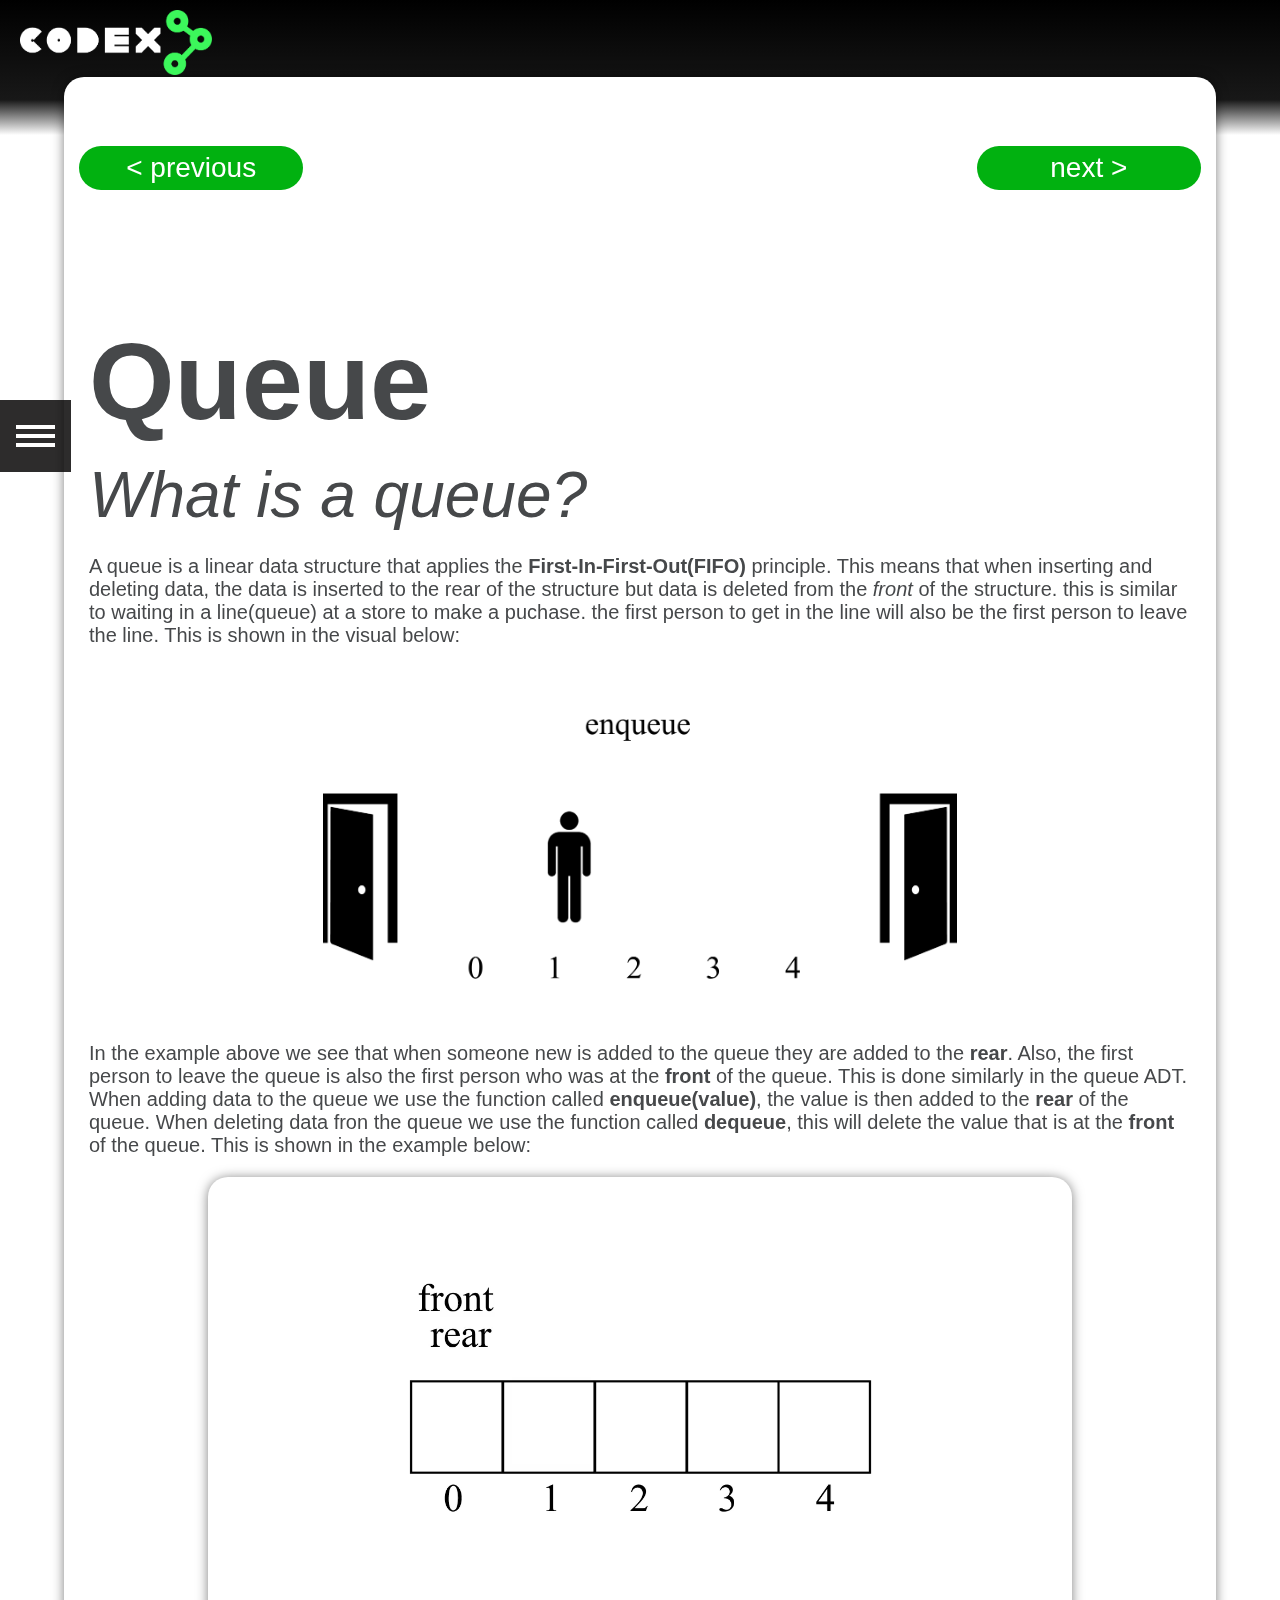
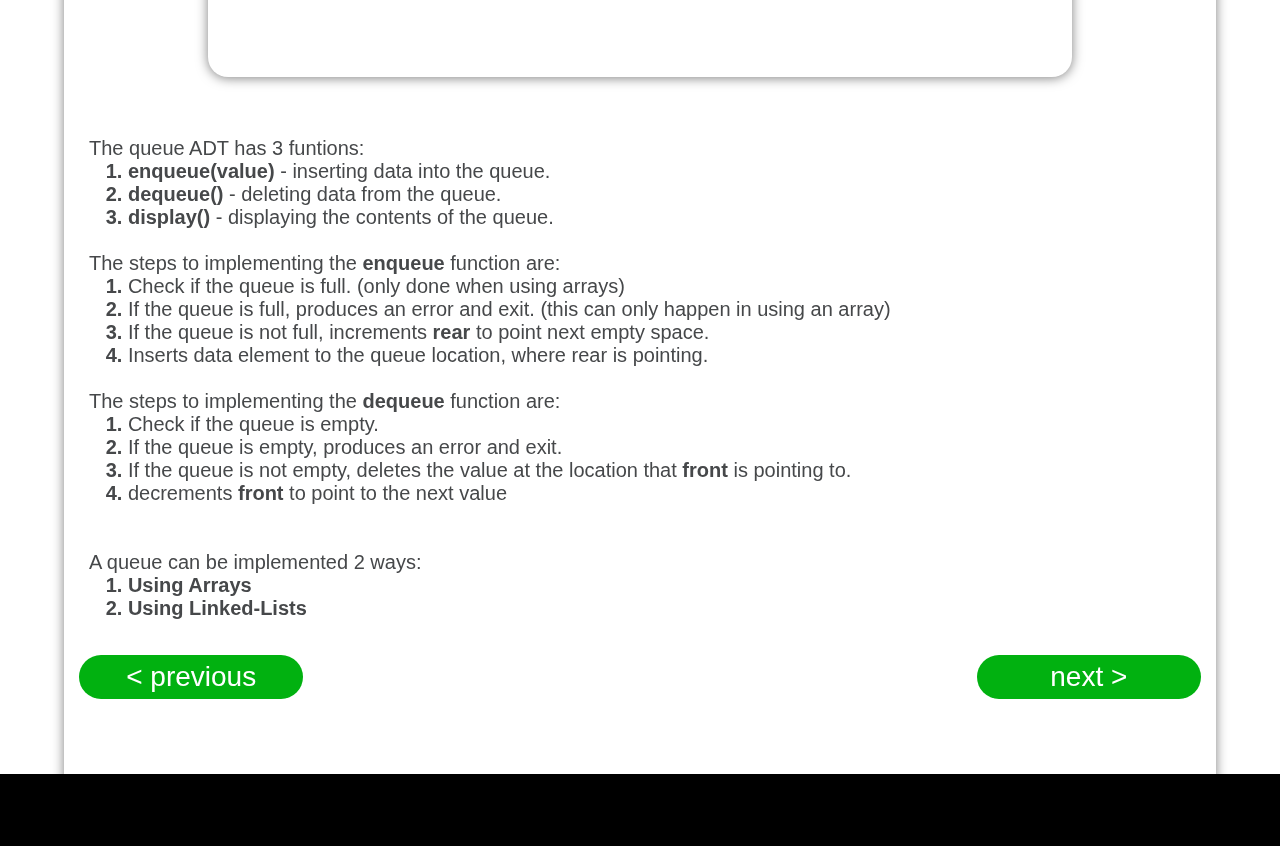
==== queue_page_1.html @ 15be5b5d "first commit" ====
<!DOCTYPE html>
<html lang="en">

<head>
    <meta charset="UTF-8">
    <meta name="viewport" content="width=device-width, initial-scale=1.0">
    <link rel="stylesheet" href="style.css">
    <title>CODEX</title>
</head>
<script type="text/javascript">
    function toggle() {

    document.getElementById("sidenav").classList.toggle('active');
    document.getElementById("menuBtn").classList.toggle('btn_active');

    }
</script>
<body>

    <div id="sidenav" class="main-menu"">
        <ul>
            <li><a id="heading" href="index.html">Home</a></li>
        <li><a id="heading" href="stack_page_1.html">Stack</a></li>
        <li><a href="stack_page_1.html">What is a Stack?</a></li>
        <li><a href="stack_page_1_2.html">implementing a stack using arrays</a></li>
        <li><a href="stack_page_2.html">implementing a stack using linked list</a></li>
        <li><a id="heading" href="queue_page_1.html">Queue</a></li>
        <li><a class="active" href="queue_page_1.html">What is a Queue?</a></li>
        <li><a href="queue_page_1_2.html">implementing a queue using arrays</a></li>
        <li><a href="queue_page_2.html">implementing a queue using linked list</a></li>
        <li><a id="heading" href="videos.html">Videos</a></li>
        <li><a id="heading" href="compiler.html">Compiler</a></li>
        </ul>
    </div>


    <div id="menuBtn" class="menu-btn" onclick="toggle()">
        <div class="menu-bar"></div>
        <div class="menu-bar"></div>
        <div class="menu-bar"></div>
    </div>
    <div id="header_small">
        <a href="index.html"><img id="logo_small" src="images/logo.png" alt="codex logo"></a>

    </div>

    <br><br><br><br>
    <div id="main">
        <br><br><br>
        <div id="buttonWrapper">
            <a href="stack_page_2.html"><button type="button" id="prevP">
                    < previous</button> </a>
            <a href="queue_page_1_2.html"><button type="button" id="nextP">next > </button></a>
        
        </div> <br>

        <h1>Queue</h1>
        <h2>What is a queue?</h2>
        <p>
            A queue is a linear data structure that applies the <strong>First-In-First-Out(FIFO)</strong> principle. This
            means that when
            inserting and deleting data, the data is inserted to the rear of the structure but data is deleted from the
            <i>front</i> of
            the structure. this is similar to waiting in a line(queue) at a store to make a puchase. the first person to get in the
            line will also be the first person to leave the line. This is shown in the visual below:
        </p>

        <img id="queueing" src="animations/stickman_queue.gif">

        <!-- text -->
        <p>
            In the example above we see that when someone new is added to the queue they are added to the <strong>rear</strong>. Also,
            the first person to leave the queue is also the first person who was at the <strong>front</strong> of the queue. This is 
            done similarly in the queue ADT. When adding data to the queue we use the function called <strong>enqueue(value)</strong>, the value 
            is then added to the <strong>rear</strong> of the queue. When deleting data fron the queue we use the function called
            <strong>dequeue</strong>, this will delete the value that is at the <strong>front</strong> of the queue. This is shown in the example
             below:
        </p>

        <!-- animation -->
        <video id="animation_gif" autoplay loop>
            <source src="animations/queue(array).mp4" type="video/mp4">
            Your browser does not support the video tag.
        </video> <br><br><br><br><br>

        <!-- text -->
        <p>
            The queue ADT has 3 funtions: <br>
            &nbsp;&nbsp;&nbsp;<strong>1. enqueue(value)</strong> - inserting data into the queue. <br>
            &nbsp;&nbsp;&nbsp;<strong>2. dequeue()</strong> - deleting data from the queue. <br>
            &nbsp;&nbsp;&nbsp;<strong>3. display()</strong> - displaying the contents of the queue. <br> <br>

            The steps to implementing the <strong>enqueue</strong> function are: <br>
            &nbsp;&nbsp;&nbsp;<strong>1.</strong> Check if the queue is full. (only done when using arrays) <br>

            &nbsp;&nbsp;&nbsp;<strong>2.</strong> If the queue is full, produces an error and exit. (this can only
            happen in using an array) <br>

            &nbsp;&nbsp;&nbsp;<strong>3.</strong> If the queue is not full, increments <strong>rear</strong> to point
            next empty space. <br>

            &nbsp;&nbsp;&nbsp;<strong>4.</strong> Inserts data element to the queue location, where rear is pointing.
            <br><br>

            The steps to implementing the <strong>dequeue</strong> function are: <br>
            &nbsp;&nbsp;&nbsp;<strong>1.</strong> Check if the queue is empty. <br>

           &nbsp;&nbsp;&nbsp;<strong>2.</strong> If the queue is empty, produces an error and exit. <br>

            &nbsp;&nbsp;&nbsp;<strong>3.</strong> If the queue is not empty, deletes the value at the location that <strong>front</strong>
            is pointing to.
            <br>

           &nbsp;&nbsp;&nbsp;<strong>4.</strong> decrements <strong>front</strong> to point to the next
           value<br><br><br>

            A queue can be implemented 2 ways: <br>
            &nbsp;&nbsp;&nbsp;<strong>1. Using Arrays</strong> <br>
            &nbsp;&nbsp;&nbsp;<strong>2. Using Linked-Lists</strong> <br>
        </p>

    

        <div id="buttonWrapper">
            <a href="stack_page_2.html"><button type="button" id="prevP">
                    < previous</button> </a>
            <a href="queue_page_2.html"><button type="button" id="nextP">next > </button></a>

        </div> <br>



        <br><br><br><br><br><br><br>
    </div>

    <div id="footer">
        <br>
        <br>
        <br>
        <br>
    </div>
</body>

</html>
---- style.css ----
body{
    margin: 0;
}


#header{
    background: rgb(0, 0, 0);
    background: linear-gradient(180deg, rgba(0, 0, 0, 1) 0%, rgba(24, 24, 24, 1) 74%, rgba(255, 255, 255, 0) 100%);
    top: 0;
    left: 0;
    right: 0;
    width: 100%;
     margin: 0;
     padding: 0;
     border: 0;
    margin-bottom: -50px;

}

#header_small {
    background: rgb(0, 0, 0);
    background: linear-gradient(180deg, rgba(0, 0, 0, 1) 0%, rgba(24, 24, 24, 1) 74%, rgba(255, 255, 255, 0) 100%);
    top: 0;
    left: 0;
    right: 0;
    width: 100%;
    margin: 0;
    padding: 0;
    border: 0;
    margin-bottom: -130px;

}

#logo{
    padding-top: 60px;
    padding-bottom: 60px;
     display: block;
     margin-left: auto;
     margin-right: auto;
     width: 40%;
     height: 25%;
}

#logo_small{
    padding-top: 10px;
    padding-bottom: 40px;
    padding-bottom: 60px;
    display: block;
    margin-left: 20px;
    margin-right: auto;
    width: 15%;
    height: 10%;
}

#nav{
    width: 100%;
    padding: 0;
    margin: 0;
    list-style-type: none;
    background-color: black;
    
}

#nav li{
    padding: 20px 10px;
    color: white;
    display: block;
    font-family: Arial, Helvetica, sans-serif;
    float: left;
}

#animation_gif {
    width: 75%;
    height: 500px;
}

#main {
    background-color: white;
    text-align: left;
    display: block; 
    width: 90%;
    margin: auto;
    border-radius:20px;
    box-shadow: 0px 1px 12px rgba(0, 0, 0, 0.5);
    margin-bottom: -25px;
}


#main a{
    text-decoration: none;
    margin-top: 100px;
}

#main a img{

    margin-top: 100px;
    width: 45%;
    height: 20%;
    display: block;
    margin: auto;

}

#button {
    border: 2px solid white;
    padding: 0;
}

#button :hover{

    border: 2px solid rgb(0, 245, 0);
    border-radius: 15px;
   
}

#button img{
    padding: 0;
}


#main  img {

    margin-top: 100px;
    width: 55%;
    height: 18%;
    display: block;
    margin: auto;

}

#main video{
    border-radius:20px;
    box-shadow: 0px 1px 12px rgba(0, 0, 0, 0.5);
    display: block;
    margin: auto;
}

#main p {
    font-size: 20px;
    font-family: Arial, Helvetica, sans-serif;
    padding-left: 25px;
    padding-right: 25px;
    display: inline-block;
    margin-top: -30px;
    color: #46484a;

}

#main  h1{
    font-family: Helvetica;
    color: #46484a;
      font-size: 110px;
      margin-left: 25px;
      padding-top: 80px;
}

#main h2 {
    font-family: Helvetica;
    font-weight: lighter;
    font-style: italic;
    color: #46484a;
    margin-top: -60px;
    font-size: 64px;
    margin-left: 25px;
}

#main h3 {
    font-family: Helvetica;
    font-weight: light;
    font-style: italic;
    color: #46484a;
    margin-top: -60px;
    font-size: 40px;
    margin-left: 25px;
}

#footer{
    background-color: black;
    width: 100%;
    margin: 0;
    padding: 0;

}

#buttonWrapper {
    /* div to position the next and previous buttons on Headphones and earphones page */
    text-align: center;
    padding: 0;
    margin: 15px;
    font-family: Arial;
}

#nextP {
    /*Next button*/
 
    border: none;
    padding: 6px 10px;
    background-color: rgb(1, 177, 16);
    font-size: 28px;
    color: white;
    display: block;
    margin: auto;
     border-radius: 50px;
    width: 20%;
    float: right;
}

#prevP {
    /*Previous button*/
    border: none;
    padding: 6px 10px;
    background-color: rgb(1, 177, 16);
    font-size: 28px;
    color: white;
    display: block;
    margin: auto;
    border-radius: 50px;
    width: 20%;
    float: left;
}

#nextP:hover {
    background-color: rgb(3, 112, 12);
}

#prevP:hover {
     background-color: rgb(3, 112, 12);
}

#prevP_first {
    /*Inactive Previous button*/

    border: none;
    padding: 6px 10px;
     background-color: grey;
     font-size: 28px;
     color: white;
     display: block;
     margin: auto;
     border-radius: 50px;
     width: 13%;
     float: left;
}

#nextP_last {
    /*Inactive Previous button*/

    border: none;
    padding: 6px 10px;
    background-color: grey;
    font-size: 28px;
    color: white;
    display: block;
    margin: auto;
    border-radius: 50px;
    width: 10%;
    float: right;
}

#menuBtn {
    margin-left: 0;
    
}

#menuBtn.btn_active {
    margin-left: 249px;
}

        .menu-btn {
            top: 0;
            position: fixed;
            float: left;
            background-color: rgba(14, 13, 13, 0.959);
            opacity: 0.9;
            padding: 20px 1px;
            transition-duration: 500ms;
            margin-top: 400px;
            z-index: 1;
        }

        .menu-btn.active {
            margin-left: 249px;
        }

        .menu-btn:hover {
            background-color: rgb(43, 38, 38);
        }

        .menu-bar {
            width: 35px;
            border: 2px solid white;
            margin: 5px 15px;
        }

        .main-menu {
            height: 100vh;
            width: 250px;
            background-color: rgba(14, 13, 13, 0.959);
            opacity: 0.9;
            color: white;
            float: left;
            transition-duration: 500ms;
            padding-top: 60px;
            overflow-x: hidden;
            margin-left: -250px;
            z-index: 1;
             position: fixed;
        }

        .main-menu.active {
            margin-left: 0;
            
        }

        .main-menu ul {
            list-style-type: none;
        }

        .main-menu ul li {
            padding: 7px 5px;
            margin: 5px 25px;
            text-align: right;
        }

        .main-menu ul li:hover {
            
        }

        .main-menu a {
            text-decoration: none;
            color: white;
        }

        .main-menu a:hover {
            text-decoration: underline;
        }

        .main-menu ul li .active{
            text-decoration: underline;
        }

        .main-menu ul li .active_home {
            text-decoration: underline;
            font-size: 25px;
        }

.main-menu ul #heading {
            text-align: left;
            margin-left: 10px;
            padding: 0;
            font-size: 25px;
        }

#compiler {
    width: 80%;
    margin: auto;
    height: 20%;
}

#mainCompiler {
    width: 100%;
    margin: auto;
    margin-left: 190px;
    height: 80vh;
}

#video_pages {
    text-decoration: none;
    list-style-type: none;
    font-family: Helvetica;
    font-weight: lighter;
    font-style: italic;
    font-size: 30px;
    width: 90%;
    padding-bottom: 40px;
    border-bottom: 2px solid grey;
    margin: auto;
}

#video_pages li {
    float: left;
    margin-left: 10px;
}

#video_pages li a{
    text-decoration: none;
    color: gray;
    padding: 3px 6px;
}

#video_pages li a:hover {
    color: black;
}

.queue_vids {
    cursor: pointer;
    padding-bottom: 1px;
}

.stack_vids {
    cursor: pointer;
    padding-bottom: 1px;
}

.all_vids {
    cursor: pointer;
    padding-bottom: 1px;
    color: black;
}

.stack_videos iframe {
    margin-left: 50px;
    border-radius:20px;
    box-shadow: 0px 1px 12px rgba(0, 0, 0, 0.5);
    width: 80%;
    height: 575px;
    margin-bottom: 100px;
}

.queue_videos iframe {
    margin-left: 50px;
    border-radius:20px;
    box-shadow: 0px 1px 12px rgba(0, 0, 0, 0.5);
    width: 80%;
    height: 575px;
    margin-bottom: 100px;
}

.highlight {
    border-bottom: 2px solid black;
    background-color: rgb(219, 219, 219);
}

@media screen and (max-width: 320px) {

    .menu-bar {
        width: 25px;
        border: 2px solid white;
        margin: 5px 15px;
    }

    .menu-btn {
        top: 0;
        position: fixed;
        float: left;
        background-color: rgba(14, 13, 13, 0.959);
        opacity: 0.9;
        padding: 20px 1px;
        transition-duration: 500ms;
        margin-top: 100px;
        z-index: 1;
    }

    #header_small {
        background: rgb(0, 0, 0);
        background: linear-gradient(180deg, rgba(0, 0, 0, 1) 0%, rgba(24, 24, 24, 1) 74%, rgba(255, 255, 255, 0) 100%);
        top: 0;
        left: 0;
        right: 0;
        width: 100%;
        margin: 0;
        padding: 0;
        padding-bottom: 25px;
        border: 0;
        margin-bottom: -120px;

    }

    #logo_small {
        padding-top: 10px;
        padding-bottom: 65px;
        display: block;
        margin-left: 20px;
        margin-right: auto;
        width: 40%;
        height: 40%;
    }

    #animation_gif {
        width: 85%;
        height: 170px;
    }

    #compiler {
        width: 100%;
        margin: auto;
        height: 15%;
    }

    #main {
        background-color: white;
        text-align: left;
        display: block;
        width: 95%;
        margin: auto;
        border-radius: 20px;
        box-shadow: 0px 1px 12px rgba(0, 0, 0, 0.5);
        margin-bottom: -25px;
    }

    #nextP {
        /*Next button*/

        border: none;
        padding: 8px 3px;
        background-color: rgb(1, 177, 16);
        font-size: 14px;
        font-weight: bolder;
        color: white;
        display: block;
        margin: auto;
        border-radius: 50px;
        width: 41%;
        float: right;
    }

    #prevP {
        /*Previous button*/
        border: none;
        padding: 8px 3px;
        background-color: rgb(1, 177, 16);
        font-size: 14px;
         font-weight: bolder;
        color: white;
        display: block;
        margin: auto;
        border-radius: 50px;
        width: 41%;
        float: left;
    }

    #main p {
        font-size: 18px;
        font-family: Arial, Helvetica, sans-serif;
        padding-left: 25px;
        padding-right: 25px;
        display: inline-block;
        margin-top: 20px;
        color: #46484a;

    }

    #main h1 {
        font-family: Helvetica;
        color: #46484a;
        font-size: 42px;
        margin-left: 25px;
        padding-top: 10px;
    }

    #main h2 {
        font-family: Helvetica;
        font-weight: normal;
        font-style: italic;
        color: #46484a;
        margin-top: -10px;
        font-size: 24px;
        margin-left: 25px;
    }

    #main h3 {
        font-family: Helvetica;
        font-weight: light;
        font-style: italic;
        color: #46484a;
        margin-top: -10px;
        font-size: 18px;
        margin-left: 25px;
    }

    .main-menu {
            height: 100vh;
            width: 250px;
            background-color: rgba(14, 13, 13, 0.959);
            opacity: 0.9;
            color: white;
            float: left;
            transition-duration: 500ms;
            padding-top: 10px;
            overflow-x: hidden;
            margin-left: -250px;
            z-index: 1;
             position: fixed;
        }

        #video_pages li {
            float: left;
            margin-left: 2px;
        }

        #video_pages li a {
            text-decoration: none;
            color: gray;
            padding: 3px 6px;
            font-size: 18px;
        }

        .stack_videos iframe {
            margin-left: 5px;
            border-radius: 20px;
            box-shadow: 0px 1px 12px rgba(0, 0, 0, 0.5);
            width: 90%;
            height: 230px;
            margin-bottom: 50px;
        }

        .queue_videos iframe {
            margin-left: 5px;
            border-radius: 20px;
            box-shadow: 0px 1px 12px rgba(0, 0, 0, 0.5);
            margin-bottom: 50px;
            width: 90%;
            height: 230px;
        }

}

@media screen and (min-width: 321px) and (max-width: 480px) {

    #header_small {
        background: rgb(0, 0, 0);
        background: linear-gradient(180deg, rgba(0, 0, 0, 1) 0%, rgba(24, 24, 24, 1) 74%, rgba(255, 255, 255, 0) 100%);
        top: 0;
        left: 0;
        right: 0;
        width: 100%;
        margin: 0;
        padding: 0;
        padding-bottom: 25px;
        border: 0;
        margin-bottom: -120px;

    }

    #logo_small {
        padding-top: 10px;
        padding-bottom: 65px;
        display: block;
        margin-left: 20px;
        margin-right: auto;
        width: 30%;
        height: 20%;
    }

    #compiler {
        width: 100%;
        margin: auto;
        height: 15%;
    }

    #animation_gif {
        width: 85%;
        height: 170px;
    }

    #main {
        background-color: white;
        text-align: left;
        display: block;
        width: 95%;
        margin: auto;
        border-radius: 20px;
        box-shadow: 0px 1px 12px rgba(0, 0, 0, 0.5);
        margin-bottom: -25px;
    }

#nextP {
    /*Next button*/

    border: none;
    padding: 8px 3px;
    background-color: rgb(1, 177, 16);
    font-size: 14px;
    font-weight: bolder;
    color: white;
    display: block;
    margin: auto;
    border-radius: 50px;
    width: 41%;
    float: right;
}

#prevP {
    /*Previous button*/
    border: none;
    padding: 8px 3px;
    background-color: rgb(1, 177, 16);
    font-size: 14px;
    font-weight: bolder;
    color: white;
    display: block;
    margin: auto;
    border-radius: 50px;
    width: 41%;
    float: left;
}

    #main p {
        font-size: 18px;
        font-family: Arial, Helvetica, sans-serif;
        padding-left: 25px;
        padding-right: 25px;
        display: inline-block;
        margin-top: 20px;
        color: #46484a;

    }

    #main h1 {
        font-family: Helvetica;
        color: #46484a;
        font-size: 42px;
        margin-left: 25px;
        padding-top: 10px;
    }

    #main h2 {
        font-family: Helvetica;
        font-weight: normal;
        font-style: italic;
        color: #46484a;
        margin-top: -10px;
        font-size: 24px;
        margin-left: 25px;
    }

    #main h3 {
        font-family: Helvetica;
        font-weight: light;
        font-style: italic;
        color: #46484a;
        margin-top: -10px;
        font-size: 18px;
        margin-left: 25px;
    }

    .main-menu {
        height: 100vh;
        width: 250px;
        background-color: rgba(14, 13, 13, 0.959);
        opacity: 0.9;
        color: white;
        float: left;
        transition-duration: 500ms;
        padding-top: 10px;
        overflow-x: hidden;
        margin-left: -250px;
        z-index: 1;
        position: fixed;
    }

    .stack_videos iframe {
        margin-left: 20px;
        border-radius: 20px;
        box-shadow: 0px 1px 12px rgba(0, 0, 0, 0.5);
        width: 90%;
        height: 290px;
        margin-bottom: 100px;
    }

    .queue_videos iframe {
        margin-left: 20px;
        border-radius: 20px;
        box-shadow: 0px 1px 12px rgba(0, 0, 0, 0.5);
        margin-bottom: 100px;
        width: 90%;
        height: 290px;
    }
      
}
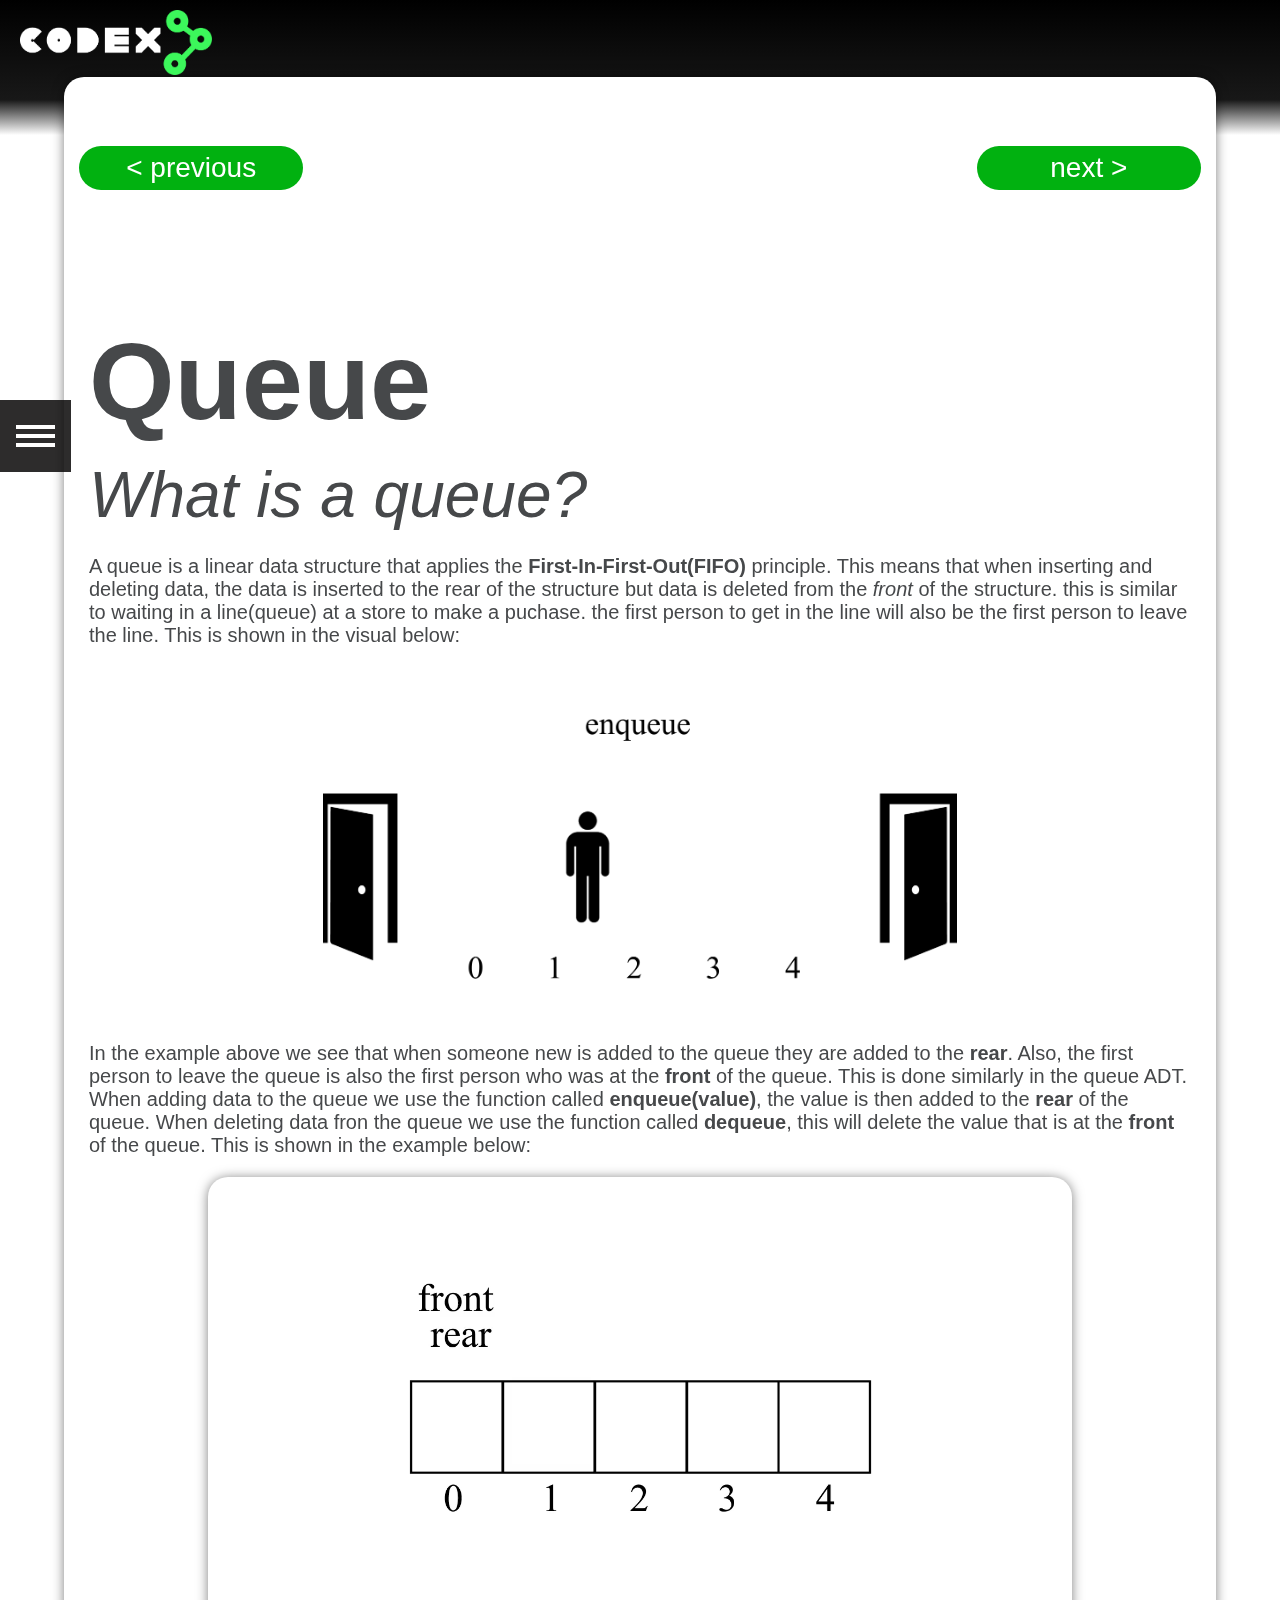
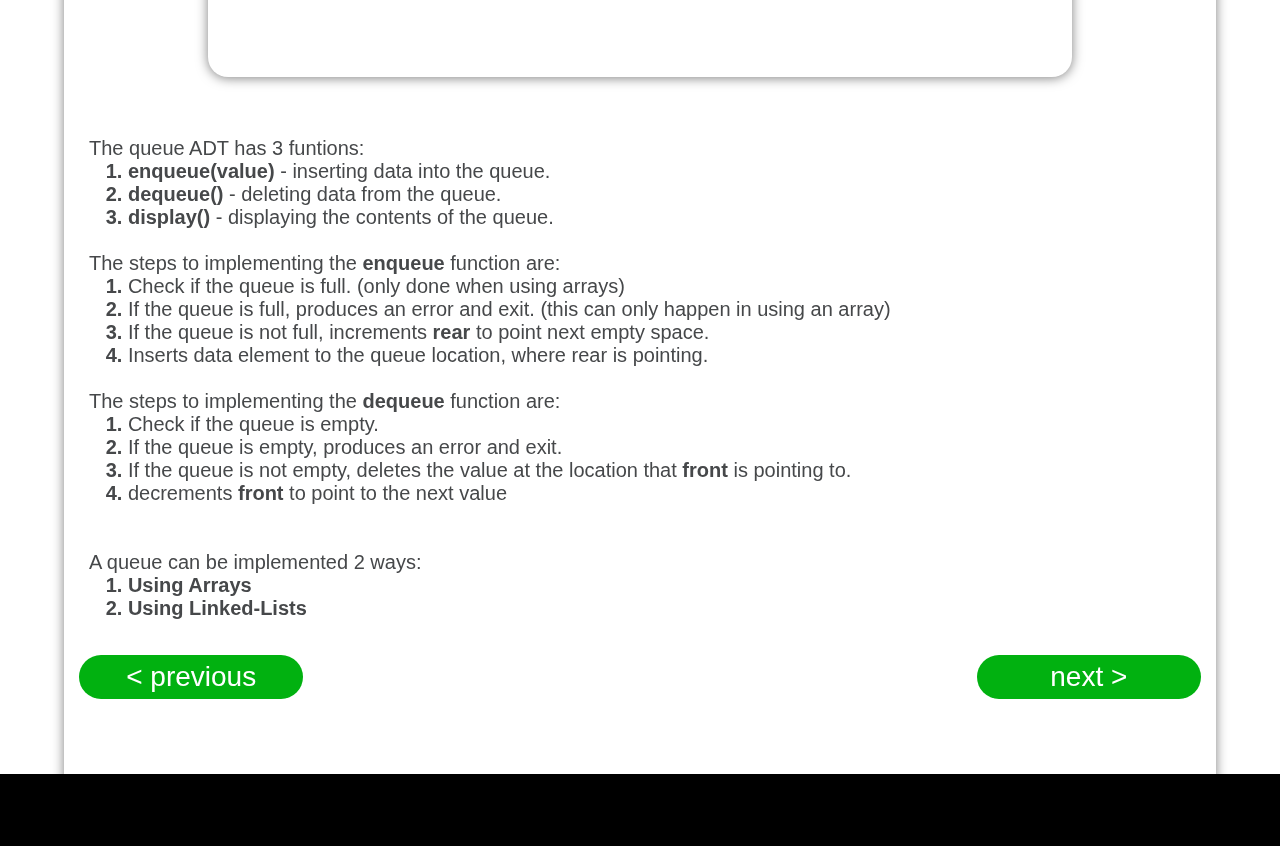
==== commit 43de42e6: "Update queue_page_1.html" ====
--- a/queue_page_1.html
+++ b/queue_page_1.html
@@ -24,7 +24,7 @@
         <li><a href="stack_page_1.html">What is a Stack?</a></li>
         <li><a href="stack_page_1_2.html">implementing a stack using arrays</a></li>
         <li><a href="stack_page_2.html">implementing a stack using linked list</a></li>
-        <li><a id="heading" href="queue_page_1.html">Queue</a></li>
+        <li><a id="heading" href="https://github.com/juiceman007/codex/blob/master/queue_page_1.html">Queue</a></li>
         <li><a class="active" href="queue_page_1.html">What is a Queue?</a></li>
         <li><a href="queue_page_1_2.html">implementing a queue using arrays</a></li>
         <li><a href="queue_page_2.html">implementing a queue using linked list</a></li>
@@ -141,4 +141,4 @@
     </div>
 </body>
 
-</html>+</html>
--- a/style.css
+++ b/style.css
@@ -350,6 +350,10 @@
             padding: 0;
             font-size: 25px;
         }
+#sidenav ul li:hover{
+    border-bottom: 1px solid gray;
+    border-top: 1px solid gray;
+}
 
 #compiler {
     width: 80%;
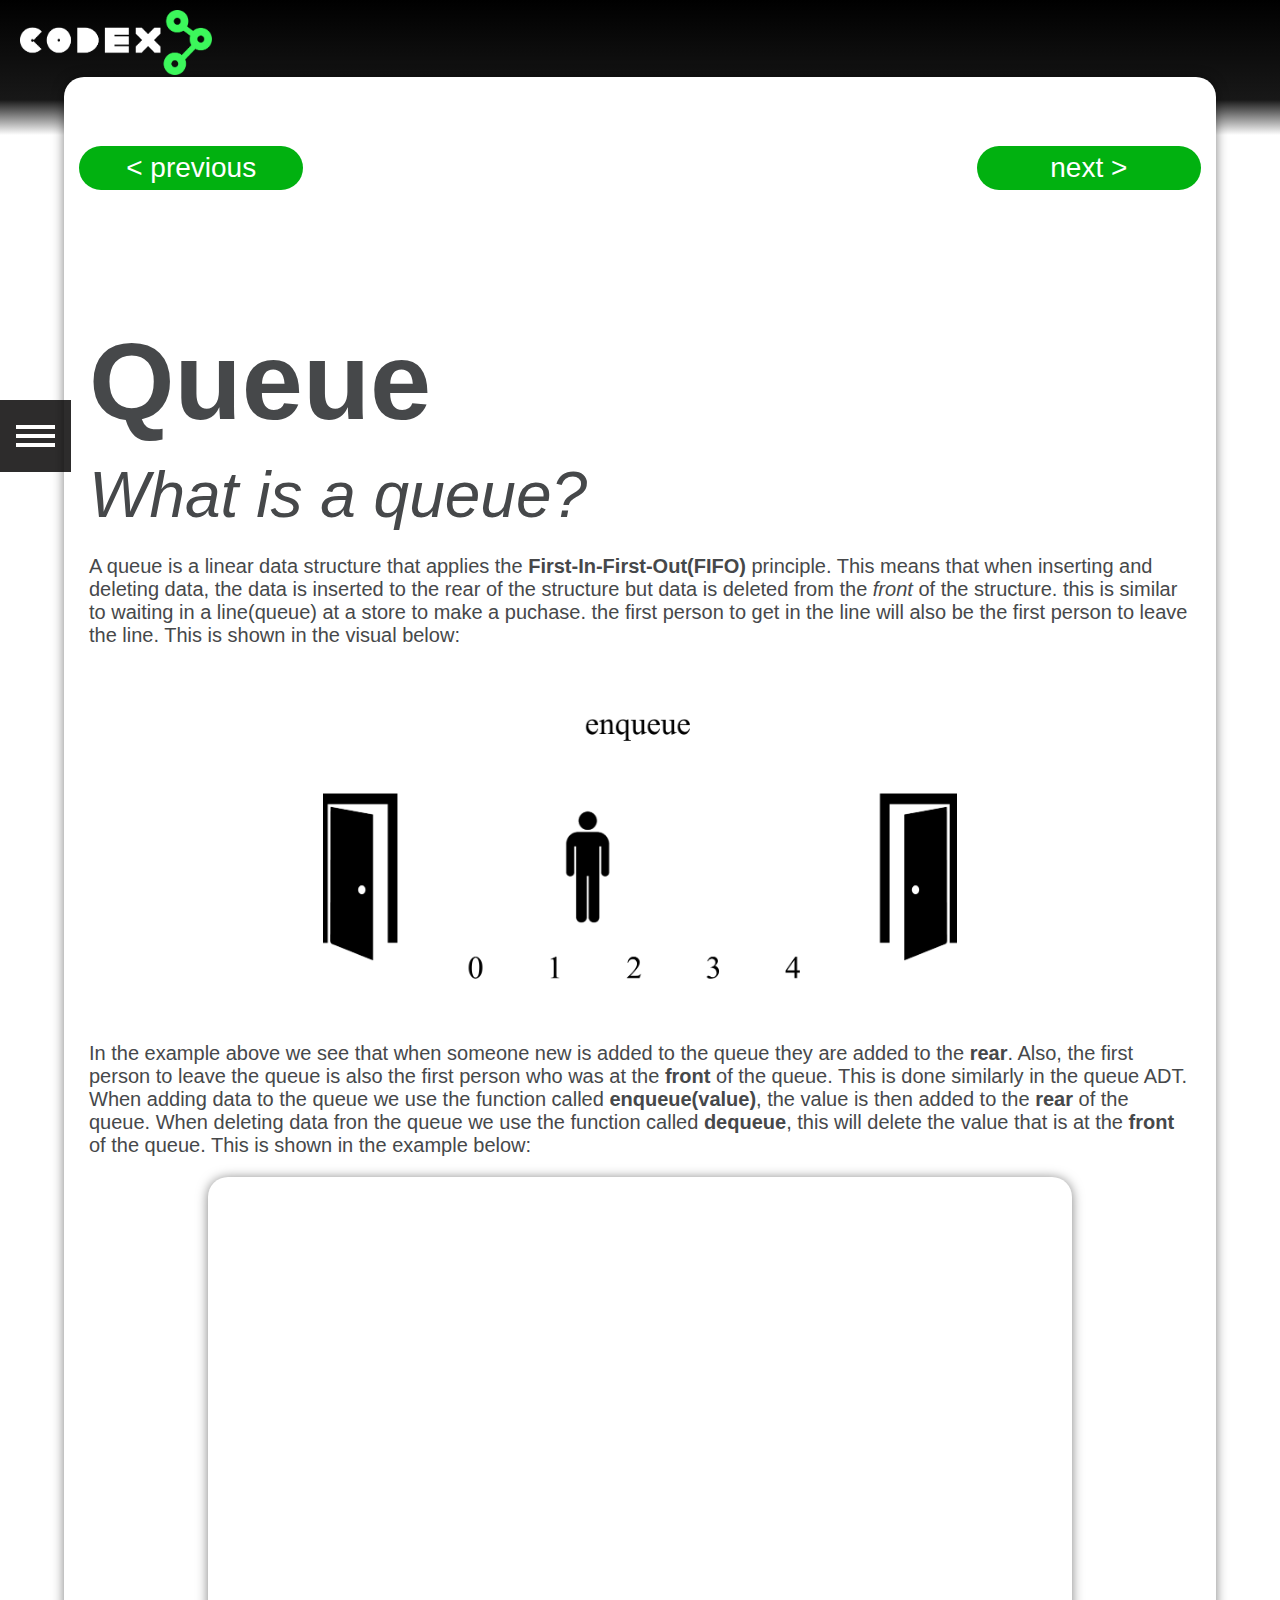
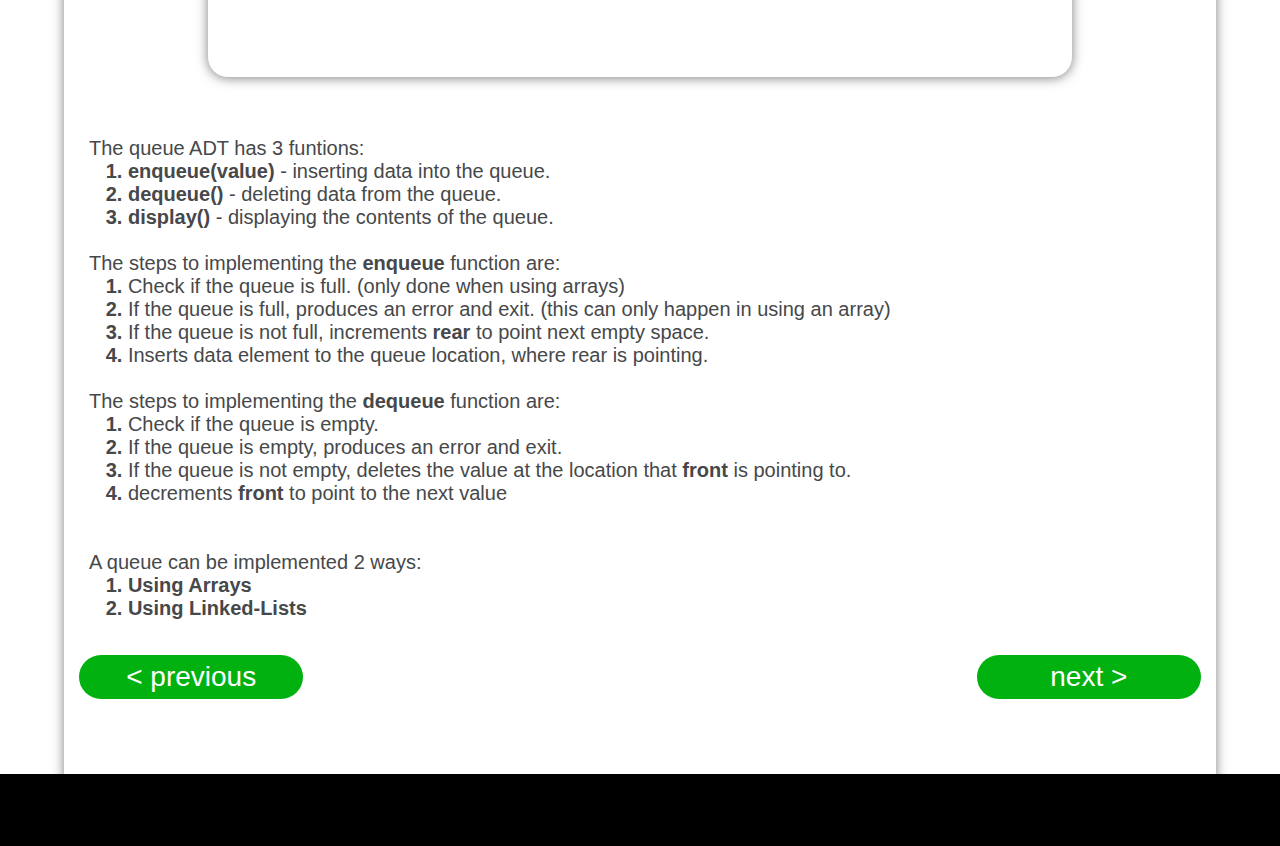
==== commit 1779938b: "Update queue_page_1.html" ====
--- a/queue_page_1.html
+++ b/queue_page_1.html
@@ -79,7 +79,7 @@
 
         <!-- animation -->
         <video id="animation_gif" autoplay loop>
-            <source src="animations/queue(array).mp4" type="video/mp4">
+            <source src="https://juiceman007.github.io/codex/blob/master/animations/enqueue_linkedlist.mp4" type="video/mp4">
             Your browser does not support the video tag.
         </video> <br><br><br><br><br>
 
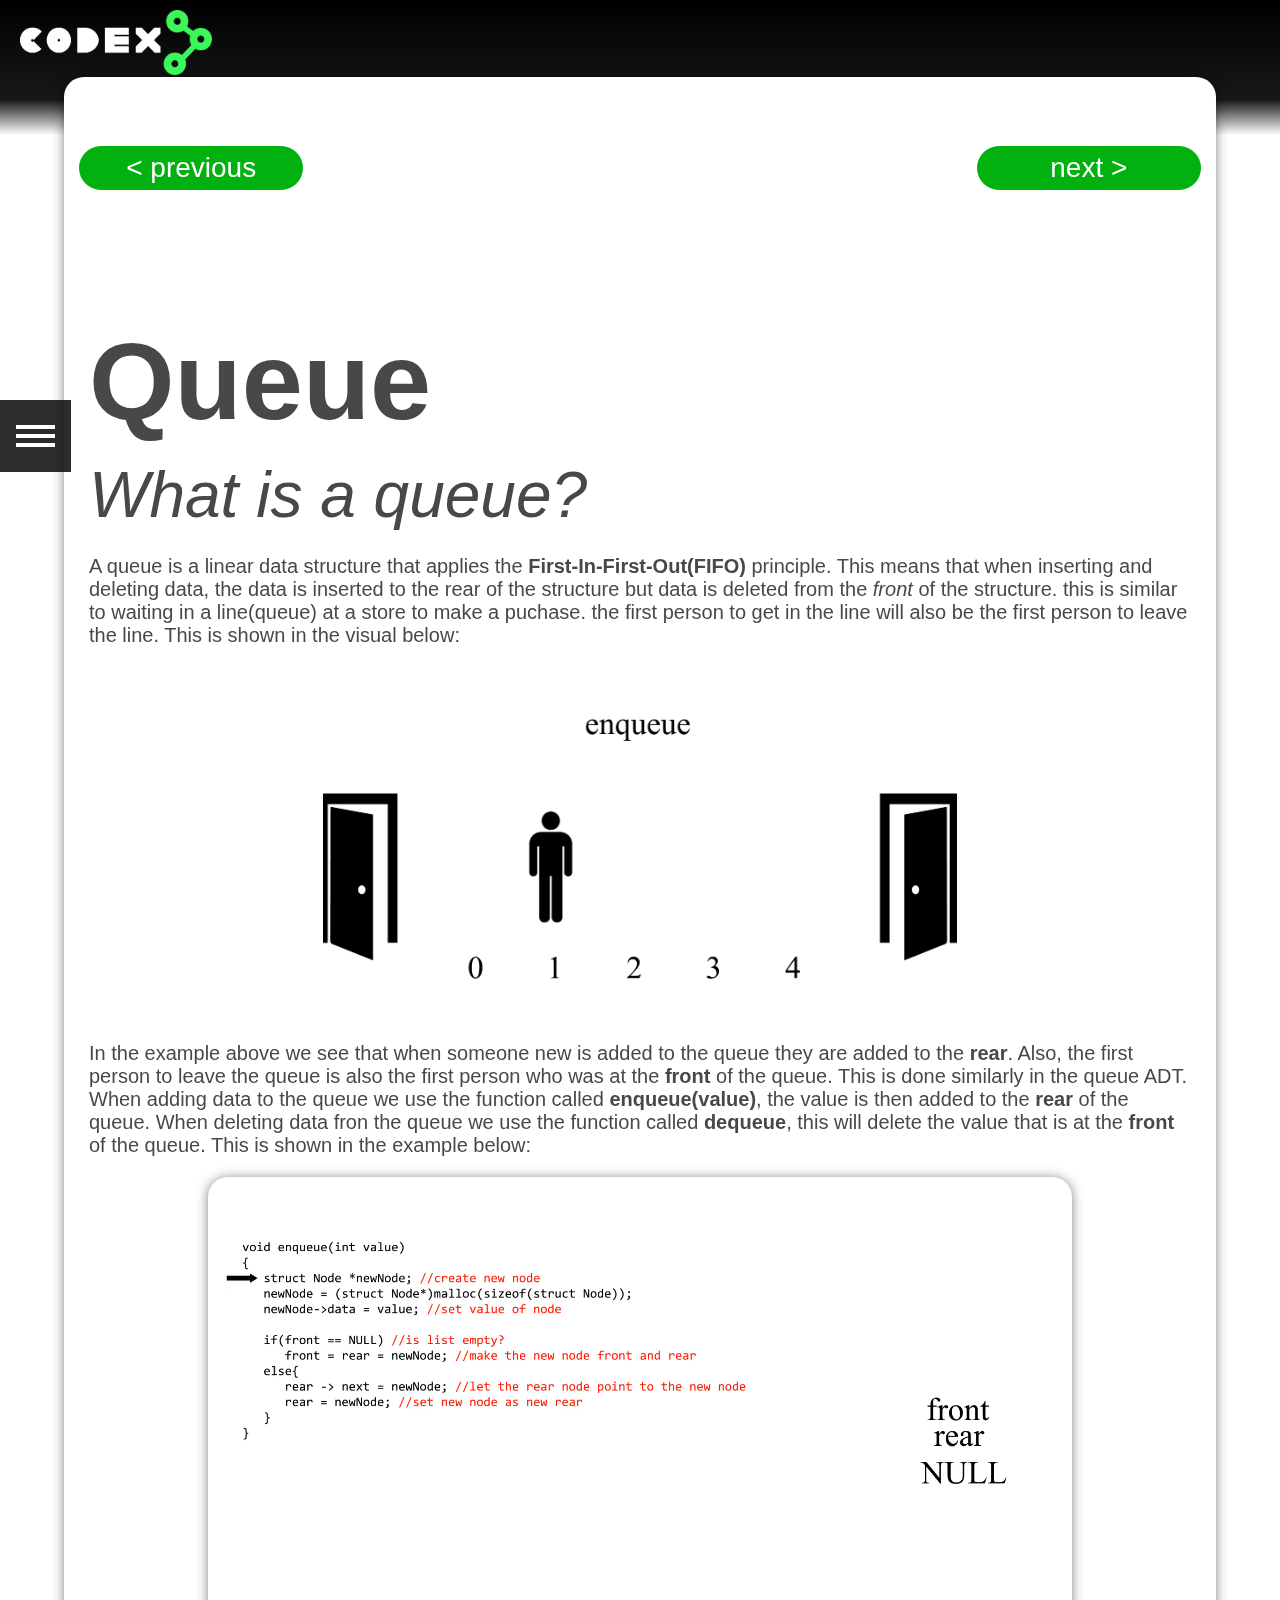
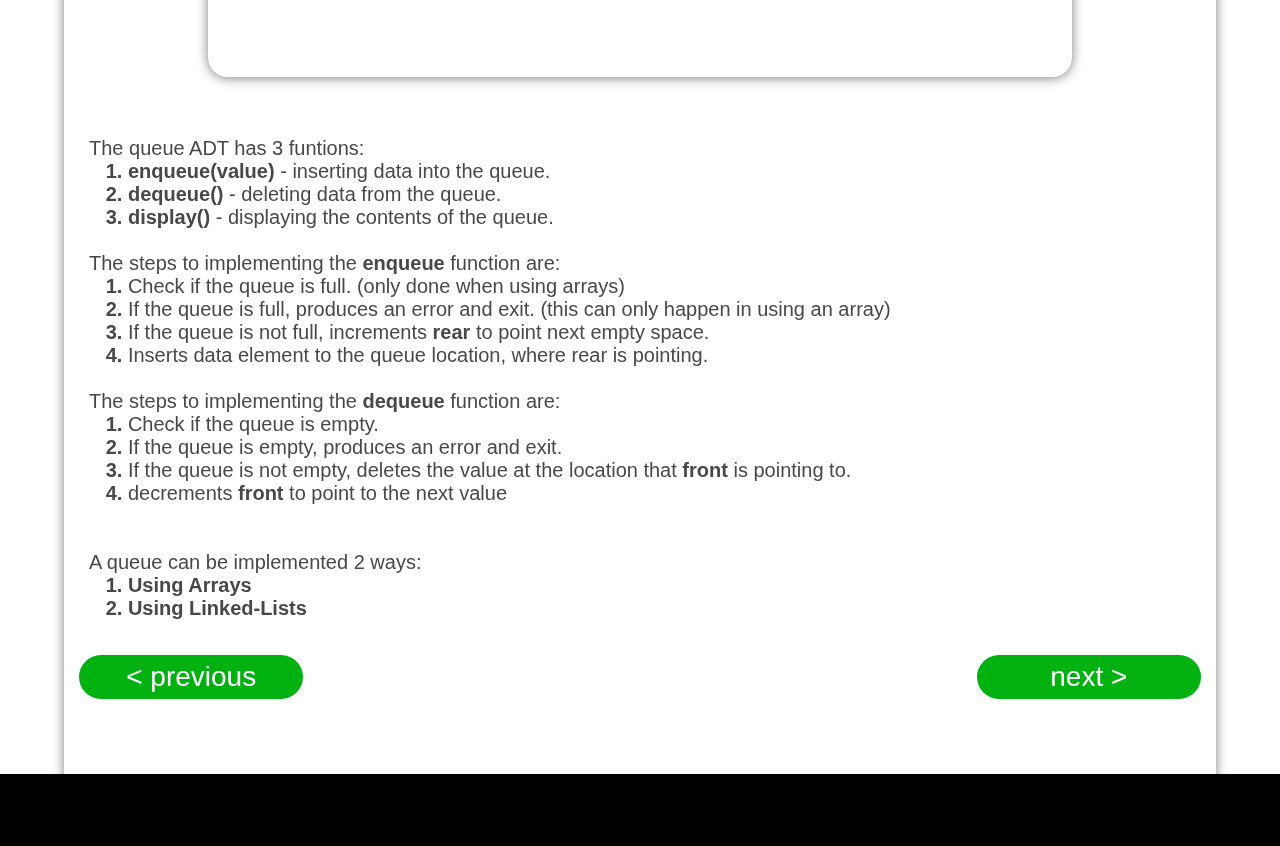
==== commit eec7e297: "Update queue_page_1.html" ====
--- a/queue_page_1.html
+++ b/queue_page_1.html
@@ -79,7 +79,7 @@
 
         <!-- animation -->
         <video id="animation_gif" autoplay loop>
-            <source src="https://juiceman007.github.io/codex/blob/master/animations/enqueue_linkedlist.mp4" type="video/mp4">
+            <source src="https://juiceman007.github.io/codex/animations/enqueue_linkedlist.mp4" type="video/mp4">
             Your browser does not support the video tag.
         </video> <br><br><br><br><br>
 
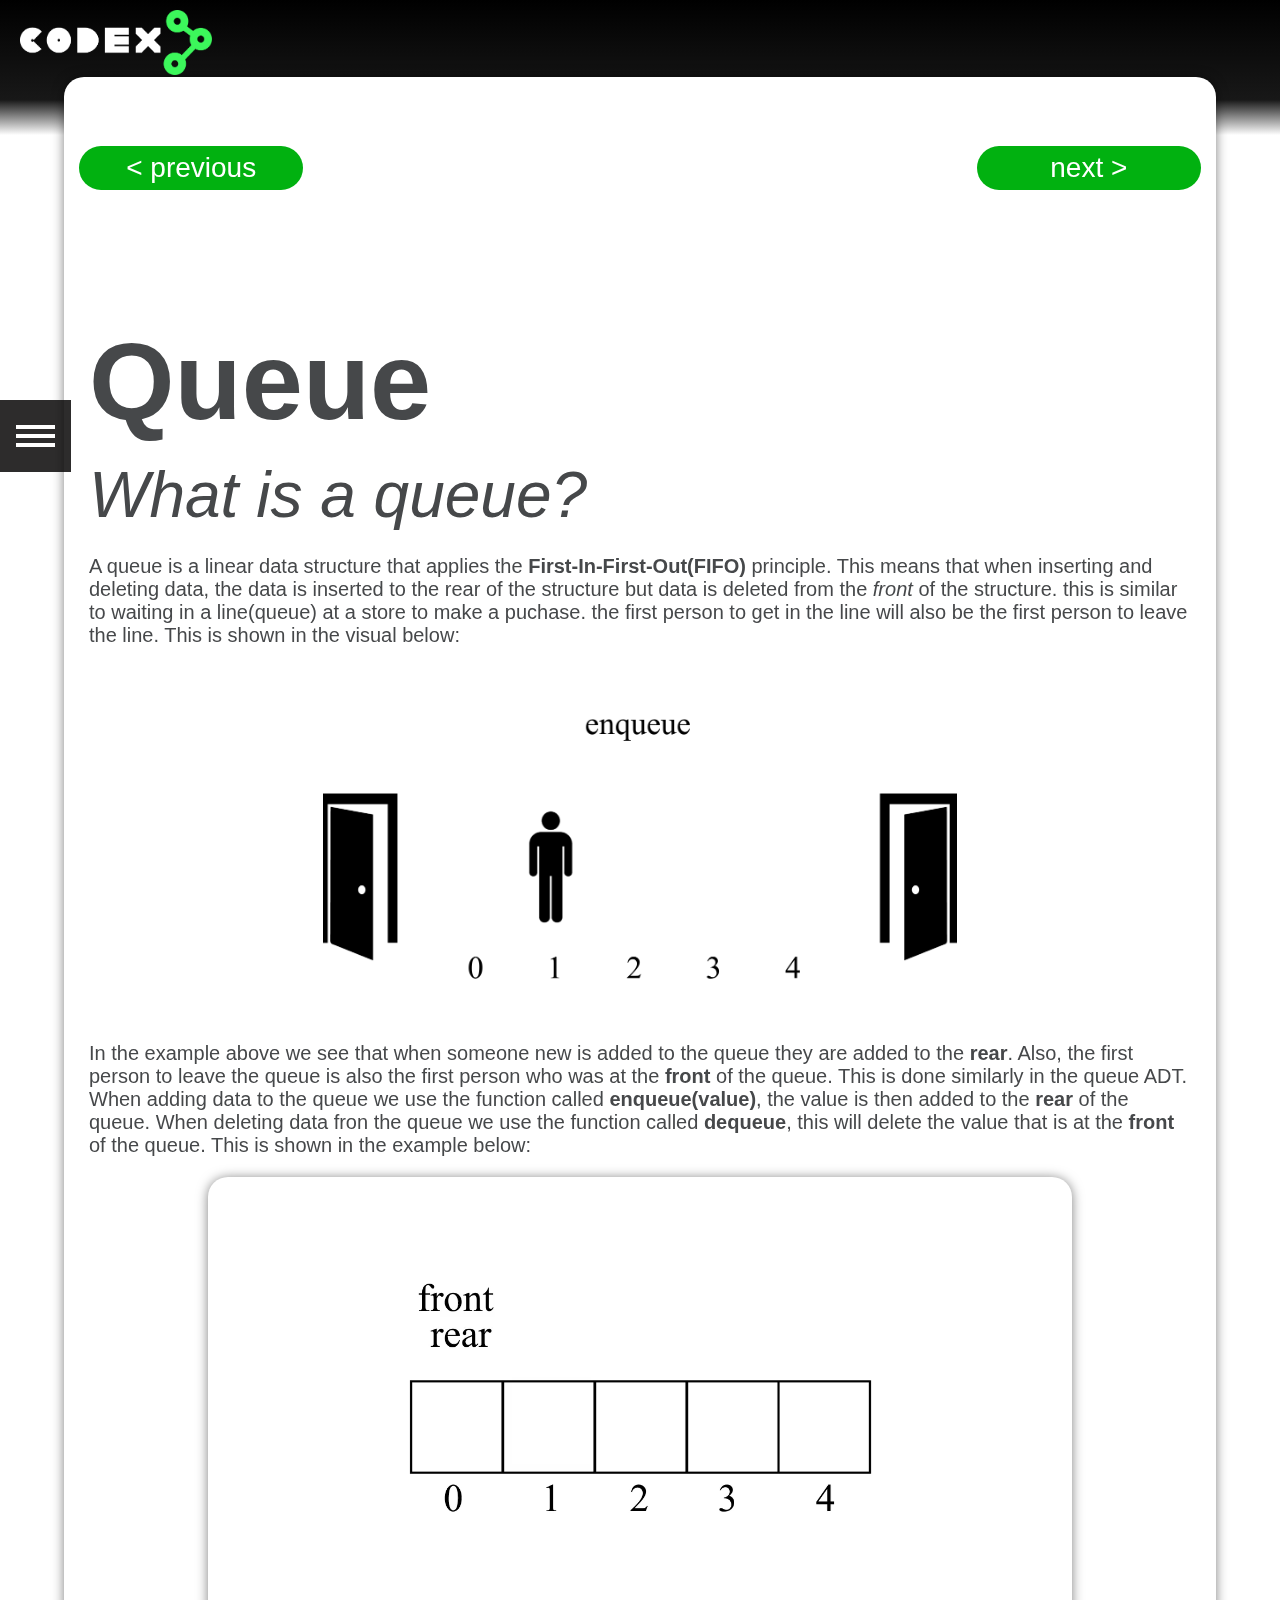
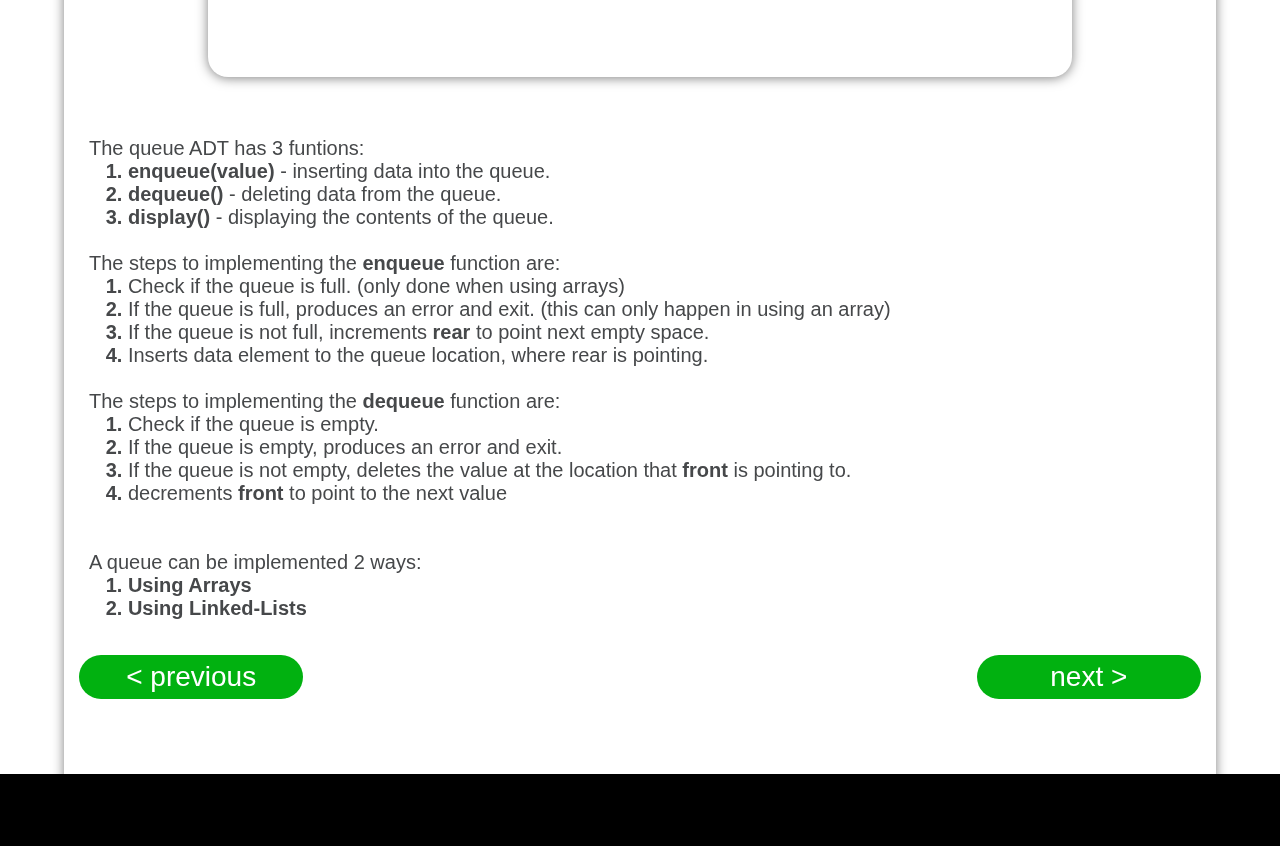
==== commit 5ab70499: "Update queue_page_1.html" ====
--- a/queue_page_1.html
+++ b/queue_page_1.html
@@ -79,7 +79,7 @@
 
         <!-- animation -->
         <video id="animation_gif" autoplay loop>
-            <source src="https://juiceman007.github.io/codex/animations/enqueue_linkedlist.mp4" type="video/mp4">
+            <source src="https://juiceman007.github.io/codex/animations/queue(array).mp4" type="video/mp4">
             Your browser does not support the video tag.
         </video> <br><br><br><br><br>
 
